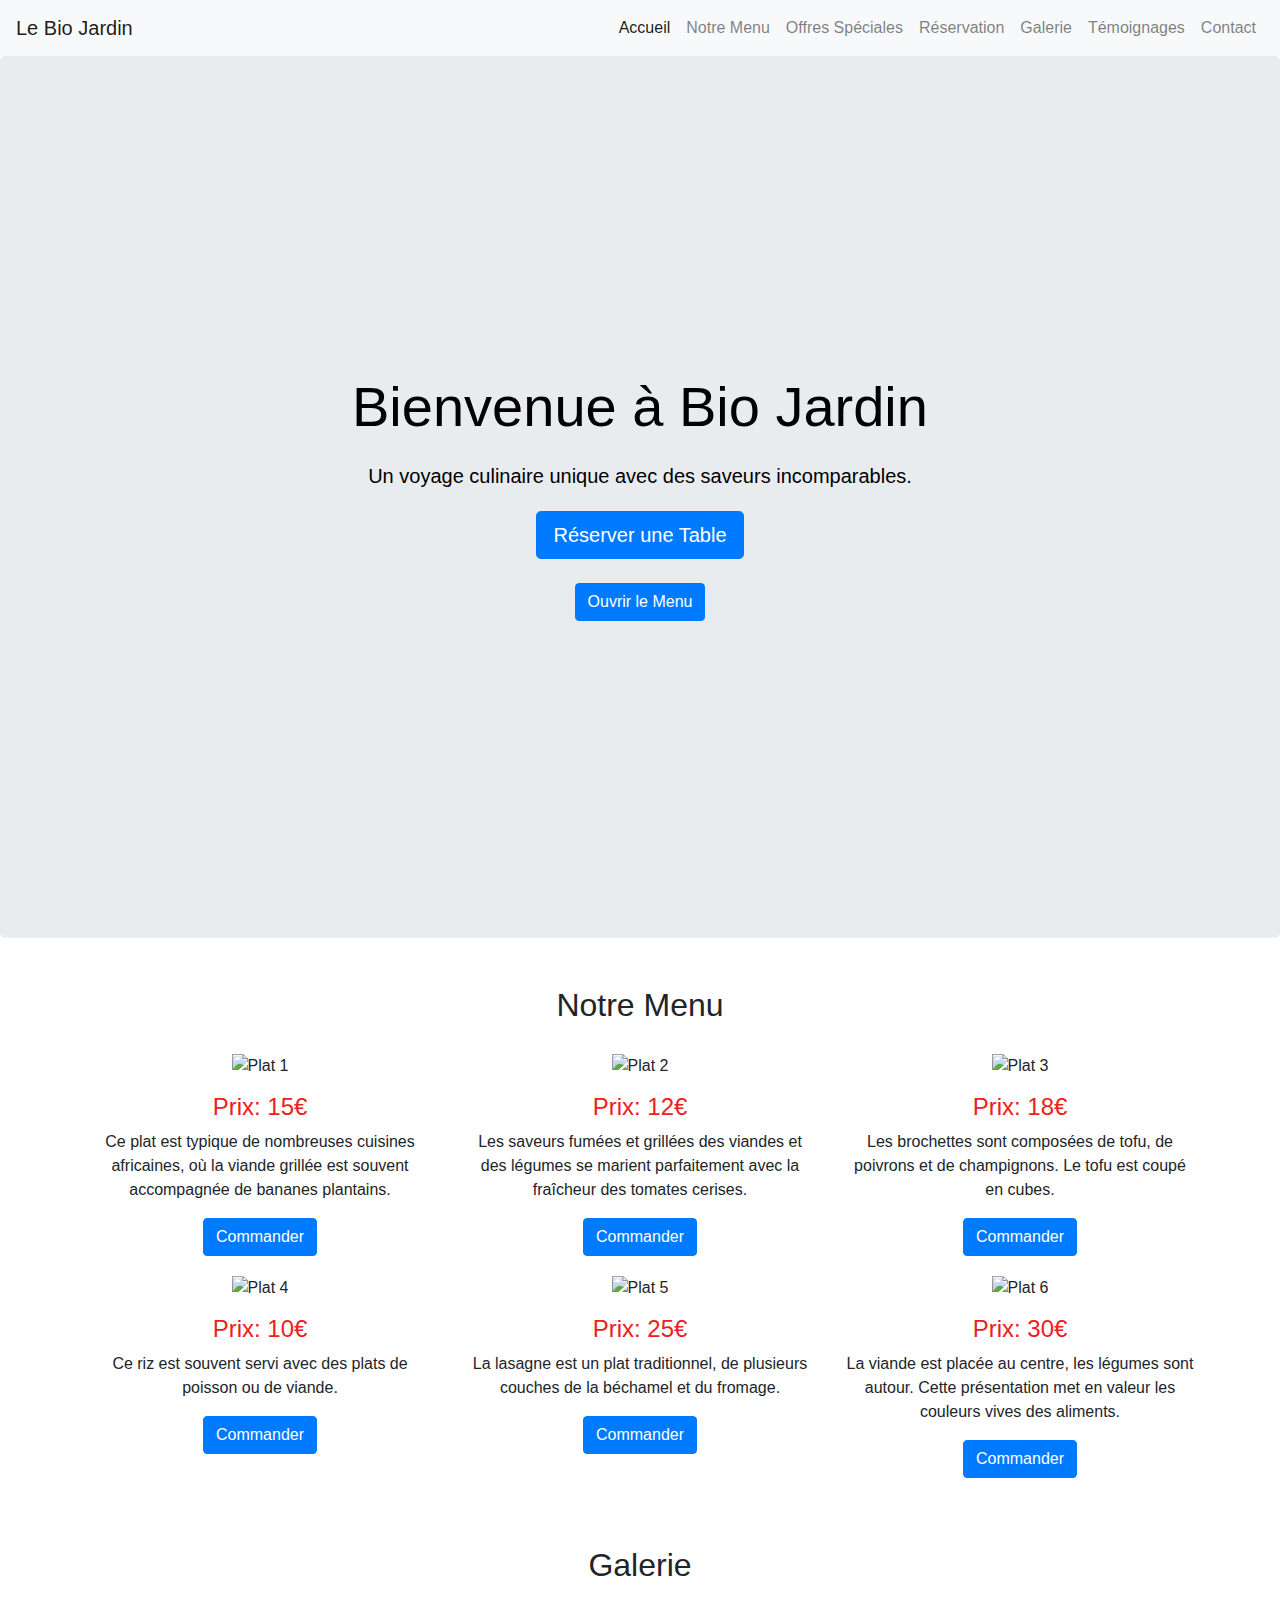
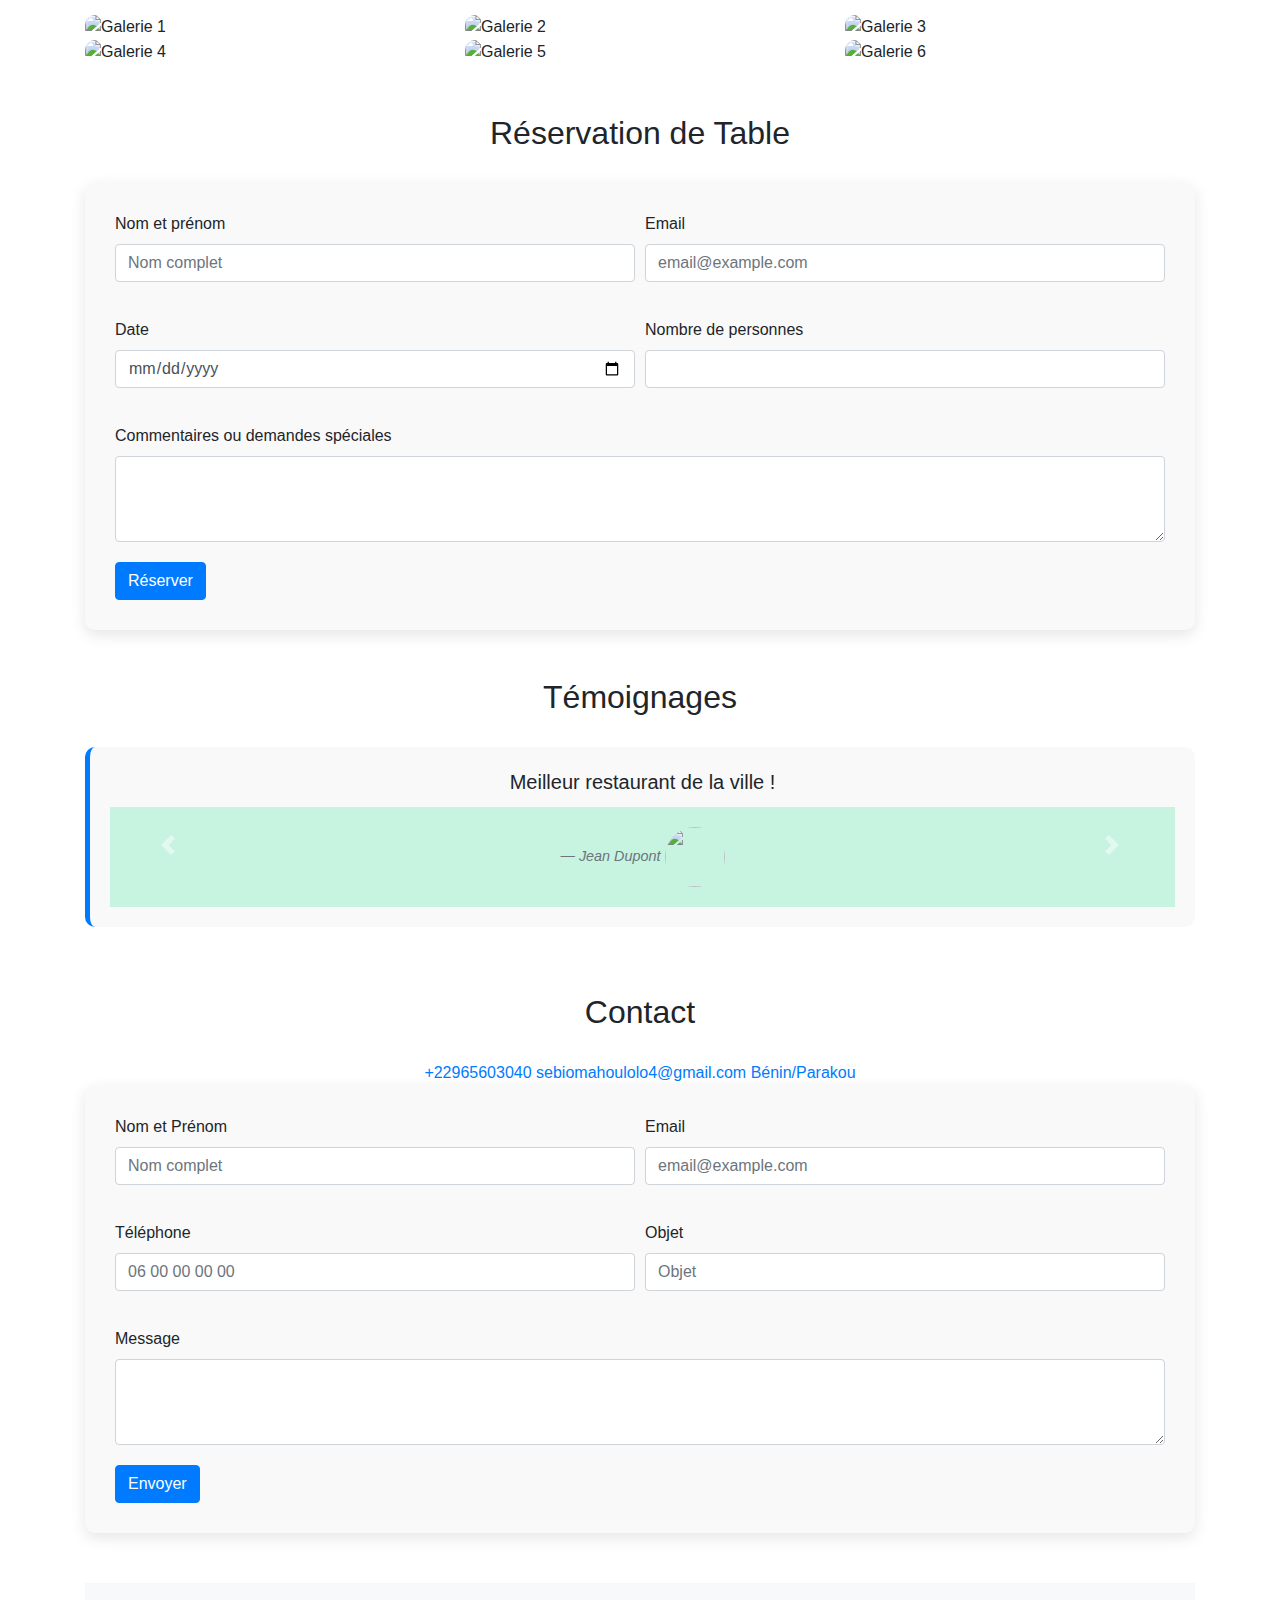
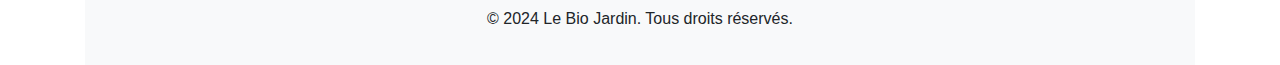
==== index.html @ c8b5539c "Add files via upload" ====
<!DOCTYPE html>
<html lang="fr">
<head>
    <meta charset="UTF-8">
    <meta name="viewport" content="width=device-width, initial-scale=1.0">
    <title>Restaurant - Landing Page</title>
    <link href="https://stackpath.bootstrapcdn.com/bootstrap/4.5.2/css/bootstrap.min.css" rel="stylesheet">
    <link rel="stylesheet" href="https://stackpath.bootstrapcdn.com/bootstrap/4.5.2/css/bootstrap.min.css">
    <link rel="stylesheet" href="style.css">
</head>
<body>

    <!-- Navigation -->
    <nav class="navbar navbar-expand-lg navbar-light bg-light">
        <a class="navbar-brand" href="#">Le Bio Jardin</a>
        <button class="navbar-toggler" type="button" data-toggle="collapse" data-target="#navbarNav" aria-controls="navbarNav" aria-expanded="false" aria-label="Toggle navigation">
            <span class="navbar-toggler-icon"></span>
        </button>
        <div class="collapse navbar-collapse" id="navbarNav">
            <ul class="navbar-nav ml-auto">
                <li class="nav-item active">
                    <a class="nav-link" href="#">Accueil</a>
                </li>
                <li class="nav-item">
                    <a class="nav-link" href="#menu">Notre Menu</a>
                </li>
                <li class="nav-item">
                    <a class="nav-link" href="#offres">Offres Spéciales</a>
                </li>
                <li class="nav-item">
                    <a class="nav-link" href="#reservation">Réservation</a>
                </li>
                <li class="nav-item">
                    <a class="nav-link" href="#galerie">Galerie</a>
                </li>
                <li class="nav-item">
                    <a class="nav-link" href="#temoignages">Témoignages</a>
                </li>
                <li class="nav-item">
                    <a class="nav-link" href="#contact">Contact</a>
                </li>
            </ul>
        </div>
    </nav>

    <!-- Pop-up Modal pour le Menu -->
<div class="modal fade" id="menuModal" tabindex="-1" aria-labelledby="menuModalLabel" aria-hidden="true">
    <div class="modal-dialog">
        <div class="modal-content">
            <div class="modal-header">
                <h5 class="modal-title" id="menuModalLabel">Notre Menu</h5>
                <button type="button" class="close" data-dismiss="modal" aria-label="Close">
                    <span aria-hidden="true">&times;</span>
                </button>
            </div>
            <div class="modal-body">
                <p><strong>Entrée:</strong> Salade César, Soupe du jour</p>
                <p><strong>Plat principal:</strong> Poulet rôti, Steak grillé, Filet de poisson</p>
                <p><strong>Desserts:</strong> Tiramisu, Gâteau au chocolat</p>
                <p><strong>Boissons:</strong> Vin, Jus de fruits, Eau minérale</p>
            </div>
            <div class="modal-footer">
                <button type="button" class="btn btn-secondary" data-dismiss="modal">Fermer</button>
            </div>
        </div>
    </div>
</div>

    <!-- Header -->
    <header class="jumbotron text-center">
        <h1 class="display-4" style="color: black;">Bienvenue à Bio Jardin</h1>
        <p class="lead" style="color: black;">Un voyage culinaire unique avec des saveurs incomparables.</p>
        <a href="#reservation" class="btn btn-primary btn-lg">Réserver une Table</a><br>
        <button type="button" class="btn btn-primary" data-toggle="modal" data-target="#menuModal">
            Ouvrir le Menu
          </button>
    </header>

    <!-- Menu -->  
<!-- Menu -->  
<section id="menu" class="container mt-5">
    <h2 class="text-center">Notre Menu</h2>
    <div class="row">
        <div class="col-md-4">
            <img src="img/images (1).jpg" class="img-fluid plat-img" alt="Plat 1">
            <h4 style="color: rgb(236, 32, 32);">Prix: 15€</h4>
            <p>Ce plat est typique de nombreuses cuisines africaines, où la viande grillée est souvent accompagnée de bananes plantains.</p>
            <button class="btn btn-primary commander" data-plat="Plat 1" data-prix="15€" data-img="img/images (1).jpg">Commander</button>
        </div>
        <div class="col-md-4">
            <img src="img/images (2).jpg" class="img-fluid plat-img" alt="Plat 2" height="80%" width="80%">
            <h4 style="color: rgb(236, 32, 32);">Prix: 12€</h4>
            <p>Les saveurs fumées et grillées des viandes et des légumes se marient parfaitement avec la fraîcheur des tomates cerises.</p>
            <button class="btn btn-primary commander" data-plat="Plat 2" data-prix="12€" data-img="img/images (2).jpg">Commander</button>
        </div>
        <div class="col-md-4">
            <img src="img/images (3).jpg" class="img-fluid plat-img" alt="Plat 3" height="80%" width="80%">
            <h4 style="color: rgb(236, 32, 32);">Prix: 18€</h4>
            <p>Les brochettes sont composées de tofu, de poivrons et de champignons. Le tofu est coupé en cubes.</p>
            <button class="btn btn-primary commander" data-plat="Plat 3" data-prix="18€" data-img="img/images (3).jpg">Commander</button>
        </div>
        <div class="col-md-4">
            <img src="img/images (7).jpg" class="img-fluid plat-img" alt="Plat 4" height="80%" width="80%">
            <h4 style="color: rgb(236, 32, 32);">Prix: 10€</h4>
            <p>Ce riz est souvent servi avec des plats de poisson ou de viande.</p>
            <button class="btn btn-primary commander" data-plat="Plat 4" data-prix="10€" data-img="img/images (7).jpg">Commander</button>
        </div>
        <div class="col-md-4">
            <img src="img/plat-du-jour-restaurant-idee-lasagne-300x300.png" class="img-fluid plat-img" alt="Plat 5" height="80%" width="80%">
            <h4 style="color: rgb(236, 32, 32);">Prix: 25€</h4>
            <p>La lasagne est un plat traditionnel, de plusieurs couches de la béchamel et du fromage.</p>
            <button class="btn btn-primary commander" data-plat="Plat 5" data-prix="25€" data-img="img/plat-du-jour-restaurant-idee-lasagne-300x300.png">Commander</button>
        </div>
        <div class="col-md-4">
            <img src="img/plat1.jpg" class="img-fluid plat-img" alt="Plat 6" height="80%" width="80%">
            <h4 style="color: rgb(236, 32, 32);">Prix: 30€</h4>
            <p>La viande est placée au centre, les légumes sont autour. Cette présentation met en valeur les couleurs vives des aliments.</p>
            <button class="btn btn-primary commander" data-plat="Plat 6" data-prix="30€" data-img="img/plat1.jpg">Commander</button>
        </div>
    </div>
</section>

<script>
    // Sélectionner tous les boutons de commande
    document.querySelectorAll('.commander').forEach(function(button) {
        button.addEventListener('click', function() {
            var plat = this.getAttribute('data-plat');
            var prix = this.getAttribute('data-prix');
            var imgSrc = this.getAttribute('data-img');
            
            // Créer une alerte avec l'image et les informations du plat
            var alerteCommande = `
                <div style="text-align: center;">
                    <img src="${imgSrc}" alt="${plat}" style="width: 100px; height: 100px; margin-bottom: 10px;">
                    <h4>${plat}</h4>
                    <strong style="color: red; font-size: 18px;">Votre montant total à payé est: ${prix}</strong></p>
                    <p style="color: green; font-size: 24px; font-weight: bold;">Commande effectuée avec succès !</p>
                </div>
            `;

            // Créer une div pour afficher l'alerte stylée
            var alertBox = document.createElement('div');
            alertBox.innerHTML = alerteCommande;
            alertBox.style.position = 'fixed';
            alertBox.style.top = '50%';
            alertBox.style.left = '50%';
            alertBox.style.transform = 'translate(-50%, -50%)';
            alertBox.style.background = '#fff';
            alertBox.style.padding = '20px';
            alertBox.style.boxShadow = '0px 0px 10px rgba(0, 0, 0, 0.1)';
            alertBox.style.borderRadius = '8px';
            alertBox.style.zIndex = '1000';

            document.body.appendChild(alertBox);

            // Masquer l'alerte après 3 secondes
            setTimeout(function() {
                document.body.removeChild(alertBox);
            }, 3000);
        });
    });
</script>



    <!-- Galerie -->
    <section id="galerie" class="container mt-5">
        <h2 class="text-center">Galerie</h2>
        <div class="row">
            <div class="col-md-4">
                <img src="img/images (4).jpg" class="img-fluid" alt="Galerie 1">
            </div>
            <div class="col-md-4">
                <img src="img/images (1).jpg" class="img-fluid" alt="Galerie 2">
            </div>
            <div class="col-md-4">
                <img src="img/images (6).jpg" class="img-fluid" alt="Galerie 3">
            </div>
            <div class="col-md-4">
                <img src="img/plat2.jpg" class="img-fluid" alt="Galerie 4">
            </div>
            <div class="col-md-4">
                <img src="img/images.jpg" class="img-fluid" alt="Galerie 5">
            </div>
            <div class="col-md-4">
                <img src="img/images (9).jpg" class="img-fluid" alt="Galerie 6">
            </div>
        </div>
    </section>

<!-- Réservation -->
<section id="reservation" class="container mt-5">
    <h2 class="text-center">Réservation de Table</h2>
    <form id="reservationForm">
        <div class="form-row">
            <div class="col-md-6 mb-3">
                <label for="nom">Nom et prénom</label>
                <input type="text" class="form-control" id="nom" placeholder="Nom complet" required>
            </div>
            <div class="col-md-6 mb-3">
                <label for="email">Email</label>
                <input type="email" class="form-control" id="email" placeholder="email@example.com" required>
            </div>
        </div>
        <div class="form-row">
            <div class="col-md-6 mb-3">
                <label for="date">Date</label>
                <input type="date" class="form-control" id="date" required>
            </div>
            <div class="col-md-6 mb-3">
                <label for="personnes">Nombre de personnes</label>
                <input type="number" class="form-control" id="personnes" required>
            </div>
        </div>
        <div class="form-group">
            <label for="commentaires">Commentaires ou demandes spéciales</label>
            <textarea class="form-control" id="commentaires" rows="3"></textarea>
        </div>
        <button class="btn btn-primary" type="submit">Réserver</button>
    </form>
</section>

<script>
    document.querySelector('#reservation form').addEventListener('submit', function (e) {
        e.preventDefault(); // Empêcher l'envoi par défaut
    
        // Récupération des valeurs des champs
        var nom = document.getElementById('nom').value;
        var email = document.getElementById('email').value;
        var date = document.getElementById('date').value;
        var personnes = document.getElementById('personnes').value;
    
        // Vérification des champs requis
        if (nom === '' || email === '' || date === '' || personnes === '') {
            alert('Veuillez remplir tous les champs requis.');
        } else {
            // Générer un numéro de table aléatoire entre 11 et 37
            var numeroTable = Math.floor(Math.random() * (37 - 11 + 1)) + 11;
    
            // Message de confirmation avec bouton "Fermer"
            var messageReservation = `
                <div id="confirmationMessage" style="text-align: center;" >
                    <h3 style="color: green;">Bienvenue ${nom} !</h3>
                    <h3 style="color: green;">à Bio Jardin!</h3>
                    <p style="color: green; font-size: 20px;">Votre réservation est confirmée.</p>
                    <strong style="color: red;">Votre table numéro est : ${numeroTable}</strong></p>
                    <button id="closeBtn" class="btn btn-secondary mt-3">Fermer</button>
                </div>
            `;
    
            // Afficher le message de confirmation au centre de l'écran
            var alertBox = document.createElement('div');
            alertBox.innerHTML = messageReservation;
            alertBox.style.position = 'fixed';
            alertBox.style.top = '50%';
            alertBox.style.left = '50%';
            alertBox.style.transform = 'translate(-50%, -50%)';
            alertBox.style.background = '#fff';
            alertBox.style.padding = '20px';
            alertBox.style.boxShadow = '0px 0px 10px rgba(0, 0, 0, 0.1)';
            alertBox.style.borderRadius = '8px';
            alertBox.style.zIndex = '1000';
    
            document.body.appendChild(alertBox);
    
            // Réinitialiser le formulaire
            document.querySelector('#reservation form').reset();
    
            // Ajouter un événement au bouton "Fermer" pour supprimer l'alerte
            document.getElementById('closeBtn').addEventListener('click', function () {
                document.body.removeChild(alertBox);
            });
        }
    });
</script>




    <!-- Témoignages -->
    <section id="temoignages" class="container mt-5">
        <h2 class="text-center">Témoignages</h2>
        <div id="carouselTemoignages" class="carousel slide" data-ride="carousel">
            <div class="carousel-inner">
                <div class="carousel-item active">
                    <blockquote class="blockquote text-center">
                        <p class="mb-0">Meilleur restaurant de la ville !</p>
                        
                        <footer class="blockquote-footer">Jean Dupont <img src="img/mr-robot-hacker-man-retro-film-serie.jpg" alt="" height="60px" width="60px" style="border-radius: 50%;"></footer>
                    </blockquote>
                </div>
                <div class="carousel-item">
                    <blockquote class="blockquote text-center">
                        <p class="mb-0">Une expérience gastronomique unique.</p>
                        <footer class="blockquote-footer">Marie Lemoine <img src="img/téléchargement.jpeg" alt="" height="60px" width="60px" style="border-radius: 50%;"></footer>
                    </blockquote>
                </div>
                <div class="carousel-item">
                    <blockquote class="blockquote text-center">
                        <p class="mb-0">Les plats sont absolument délicieux !</p>
                        <footer class="blockquote-footer">Paul Martin <img src="img/images.jpeg" alt="" height="60px" width="60px" style="border-radius: 50%;"></footer>
                    </blockquote>
                </div>
            </div>
            <a class="carousel-control-prev" href="#carouselTemoignages" role="button" data-slide="prev">
                <span class="carousel-control-prev-icon" aria-hidden="true"></span>
                <span class="sr-only">Previous</span>
            </a>
            <a class="carousel-control-next" href="#carouselTemoignages" role="button" data-slide="next">
                <span class="carousel-control-next-icon" aria-hidden="true"></span>
                <span class="sr-only">Next</span>
            </a>
        </div>
    </section>

   
    
    <section id="contact" class="container mt-5">
        <h2 class="text-center">Contact</h2>
        <center>
          <a href="#">+22965603040</a>
          <a href="#">sebiomahoulolo4@gmail.com </a>
          <a href="#">Bénin/Parakou</a>
        </center>
        <form id="contact-form">
          <div class="form-row">
            <div class="col-md-6 mb-3">
              <label for="contactName">Nom et Prénom</label>
              <input type="text" class="form-control" id="contactName" placeholder="Nom complet" required>
            </div>
            <div class="col-md-6 mb-3">
              <label for="contactEmail">Email</label>
              <input type="email" class="form-control" id="contactEmail" placeholder="email@example.com" required>
            </div>
          </div>
          <div class="form-row">
            <div class="col-md-6 mb-3">
              <label for="contactPhone">Téléphone</label>
              <input type="tel" class="form-control" id="contactPhone" placeholder="06 00 00 00 00" required>
            </div>
            <div class="col-md-6 mb-3">
              <label for="contactObjet">Objet</label>
              <input type="text" class="form-control" id="contactObjet" placeholder="Objet" required>
            </div>
          </div>
          <div class="form-group">
            <label for="contactMessage">Message</label>
            <textarea class="form-control" id="contactMessage" rows="3"></textarea>
          </div>
          <button class="btn btn-primary" type="submit">Envoyer</button>
        </form>
      <section id="contact" class="container mt-5">
        <div class="alert alert-success alert-dismissible fade show d-none" role="alert">
          <strong>Succès!</strong> Votre message a été bien envoyé, merci pour votre intérêt. <span id="success-object"></span>.
          <button type="button" class="close" data-dismiss="alert" aria-label="Close">
            <span aria-hidden="true">&times;</span>
          </button>
        </div>
      </section>
      
      <script>
        document.getElementById('contact-form').addEventListener('submit', function(event) {
          event.preventDefault();
      
          // ... (votre logique de soumission ici) ...
      
          // Afficher l'alerte de succès et réinitialiser le formulaire
          const successAlert = document.querySelector('.alert');
          successAlert.classList.remove('d-none');
          document.getElementById('success-object').textContent = document.getElementById('contactObjet').value;
      
          // Réinitialiser le formulaire
          this.reset();
        });
      </script>
      <script>
        document.getElementById('contact-form').addEventListener('submit', function(event) {
          event.preventDefault(); // Prevent default form submission
      
          // Simulate form submission (replace with your actual submission logic)
          const name = document.getElementById('contactName').value;
          const email = document.getElementById('contactEmail').value;
          // ... (other form data)
          const object = document.getElementById('contactObjet').value;
      
          console.log(`Submitted form: Name: ${name}, Email: ${email}, Objet: ${object}`); // Simulate submission

        });
      </script>

    
    <!-- Footer -->
    <footer class="bg-light text-center py-4">
        <p>&copy; 2024 Le Bio Jardin. Tous droits réservés.</p>
    </footer>

<script scr="js.js"></script>
<script src="https://code.jquery.com/jquery-3.5.1.slim.min.js"></script>
<script src="https://cdn.jsdelivr.net/npm/popper.js@1.16.0/dist/umd/popper.min.js"></script>
<script src="https://stackpath.bootstrapcdn.com/bootstrap/4.5.2/js/bootstrap.min.js"></script>

</body>
</html>
---- style.css ----
header {
    background-image: url('restaurant.jpg');
    background-size: cover;
    background-position: center;
    color: white;
    height: 98vh;
    display: flex;
    flex-direction: column;
    justify-content: center;
    align-items: center;
    text-align: center;
}

header h1 {
    font-size: 4rem;
    margin-bottom: 20px;
}

header p {
    font-size: 1.5rem;
    margin-bottom: 20px;
}





/* Menu */
#menu h2 {
    margin-top: 30px;
    text-align: center;
    margin-bottom: 30px;
}

#menu .row .col-md-4 {
    text-align: center;
    margin-bottom: 20px;
}

#menu img {
    max-width: 100%;
    height: auto;
    margin-bottom: 15px;
}

/* Galerie */
#galerie {
    margin-top: 50px;
}

#galerie h2 {
    text-align: center;
    margin-bottom: 30px;
}

#galerie .row {
    margin-bottom: 20px;
}

#galerie img {
    width: 100%;
    height: auto;
    border-radius: 10px;
}

/* Réservation */
#reservation h2 {
    text-align: center;
    margin-top: 50px;
    margin-bottom: 30px;
}

#reservation form {
    background-color: #f9f9f9;
    padding: 30px;
    border-radius: 10px;
    box-shadow: 0 5px 15px rgba(0, 0, 0, 0.1);
}

#reservation .form-control {
    margin-bottom: 20px;
}

/* Témoignages */
#temoignages {
    margin-top: 50px;
    margin-bottom: 50px;
}

#temoignages h2 {
    text-align: center;
    margin-bottom: 30px;
}

.carousel-item blockquote {
    background: #f9f9f9;
    border-left: 5px solid #007bff;
    padding: 20px;
    border-radius: 10px;
}

.carousel-item footer {
    margin-top: 10px;
    font-size: 0.9rem;
    font-style: italic;
}

/* Contact */
#contact h2 {
    text-align: center;
    margin-top: 50px;
    margin-bottom: 30px;
}

#contact form {
    background-color: #f9f9f9;
    padding: 30px;
    border-radius: 10px;
    box-shadow: 0 5px 15px rgba(0, 0, 0, 0.1);
}

#contact .form-control {
    margin-bottom: 20px;
}

/* Footer */
footer {
    margin-top: 50px;
    background-color: #c7f3e1;
    padding: 20px 0;
}

footer p {
    margin-bottom: 10px;
}

footer a {
    color: #007bff;
    margin-right: 15px;
}

footer a:hover {
    text-decoration: underline;
}

/* Responsive Design */
@media (max-width: 768px) {
    header {
        height: 100vh;
    }

    header h1 {
        font-size: 2.5rem;
    }

    header p {
        font-size: 1.2rem;
    }

    #galerie .col-md-4 {
        margin-bottom: 20px;
    }

    #temoignages h2,
    #contact h2 {
        font-size: 1.5rem;
    }
}
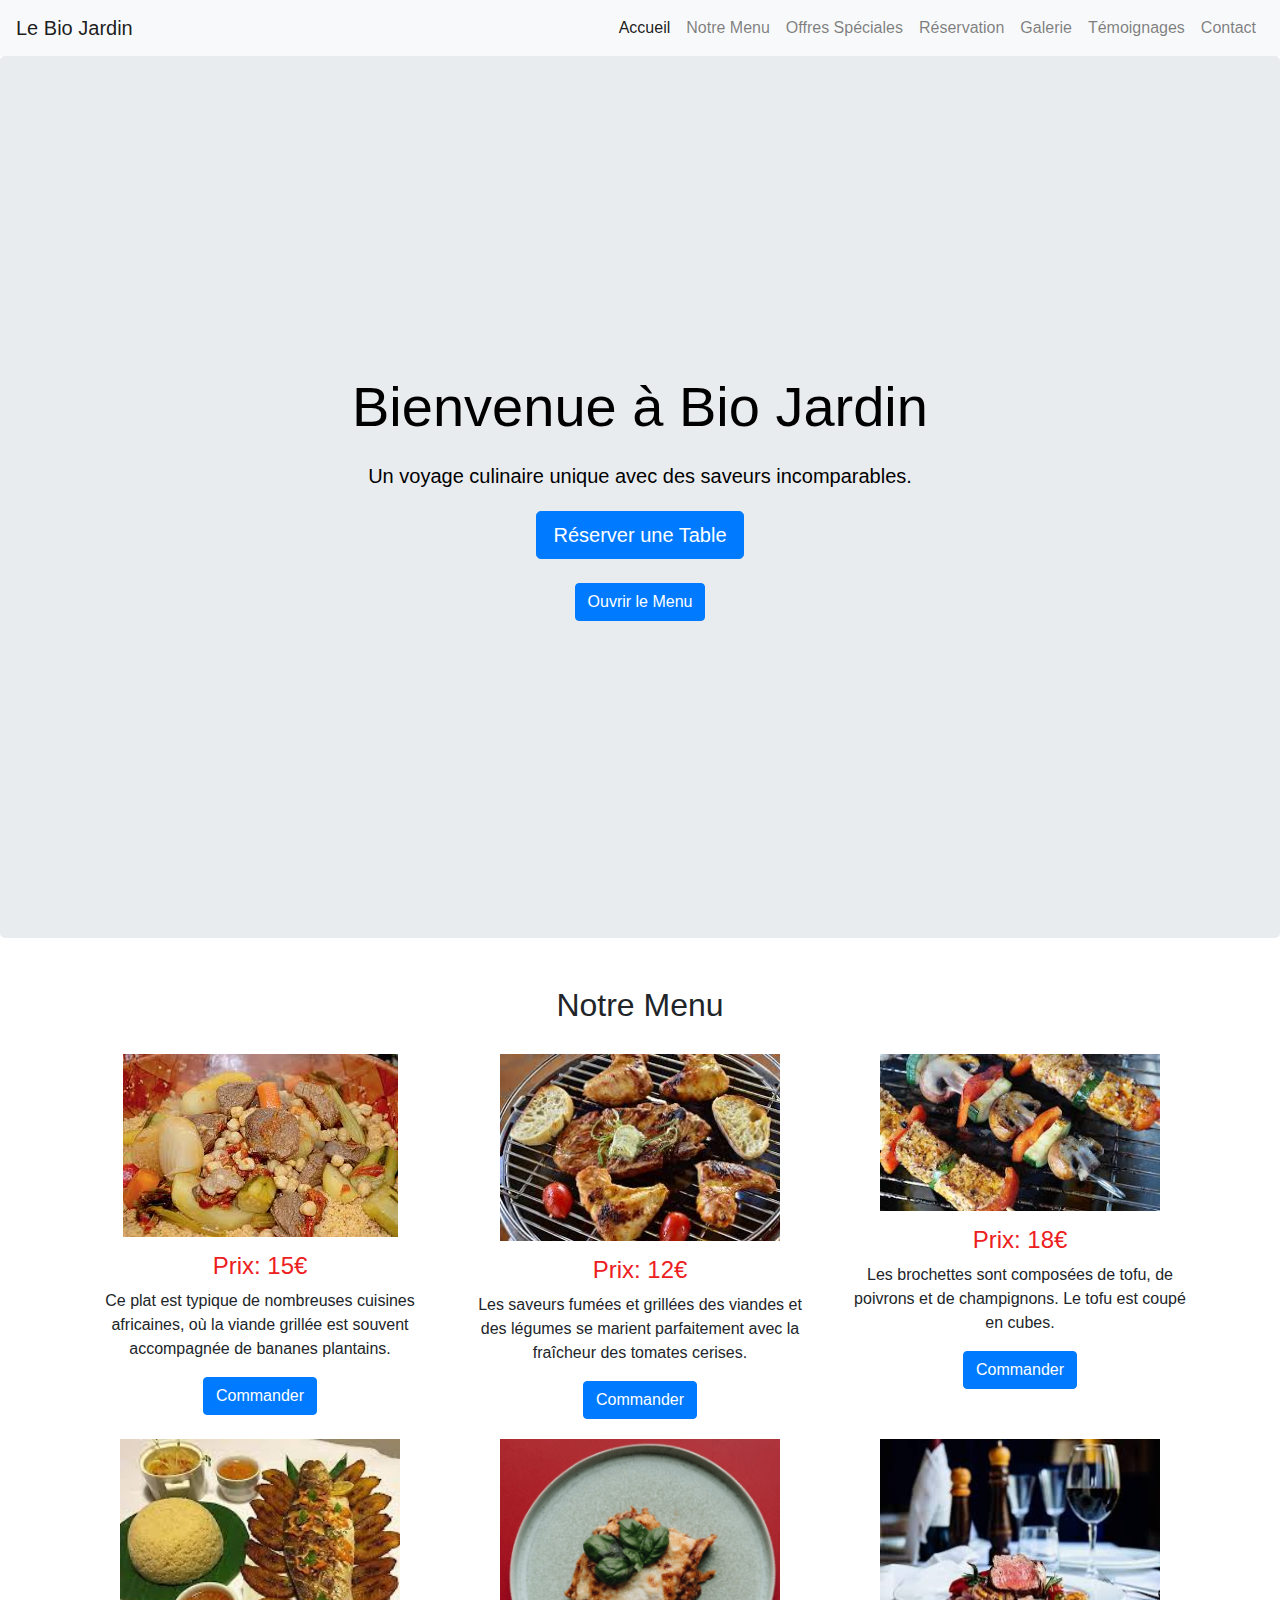
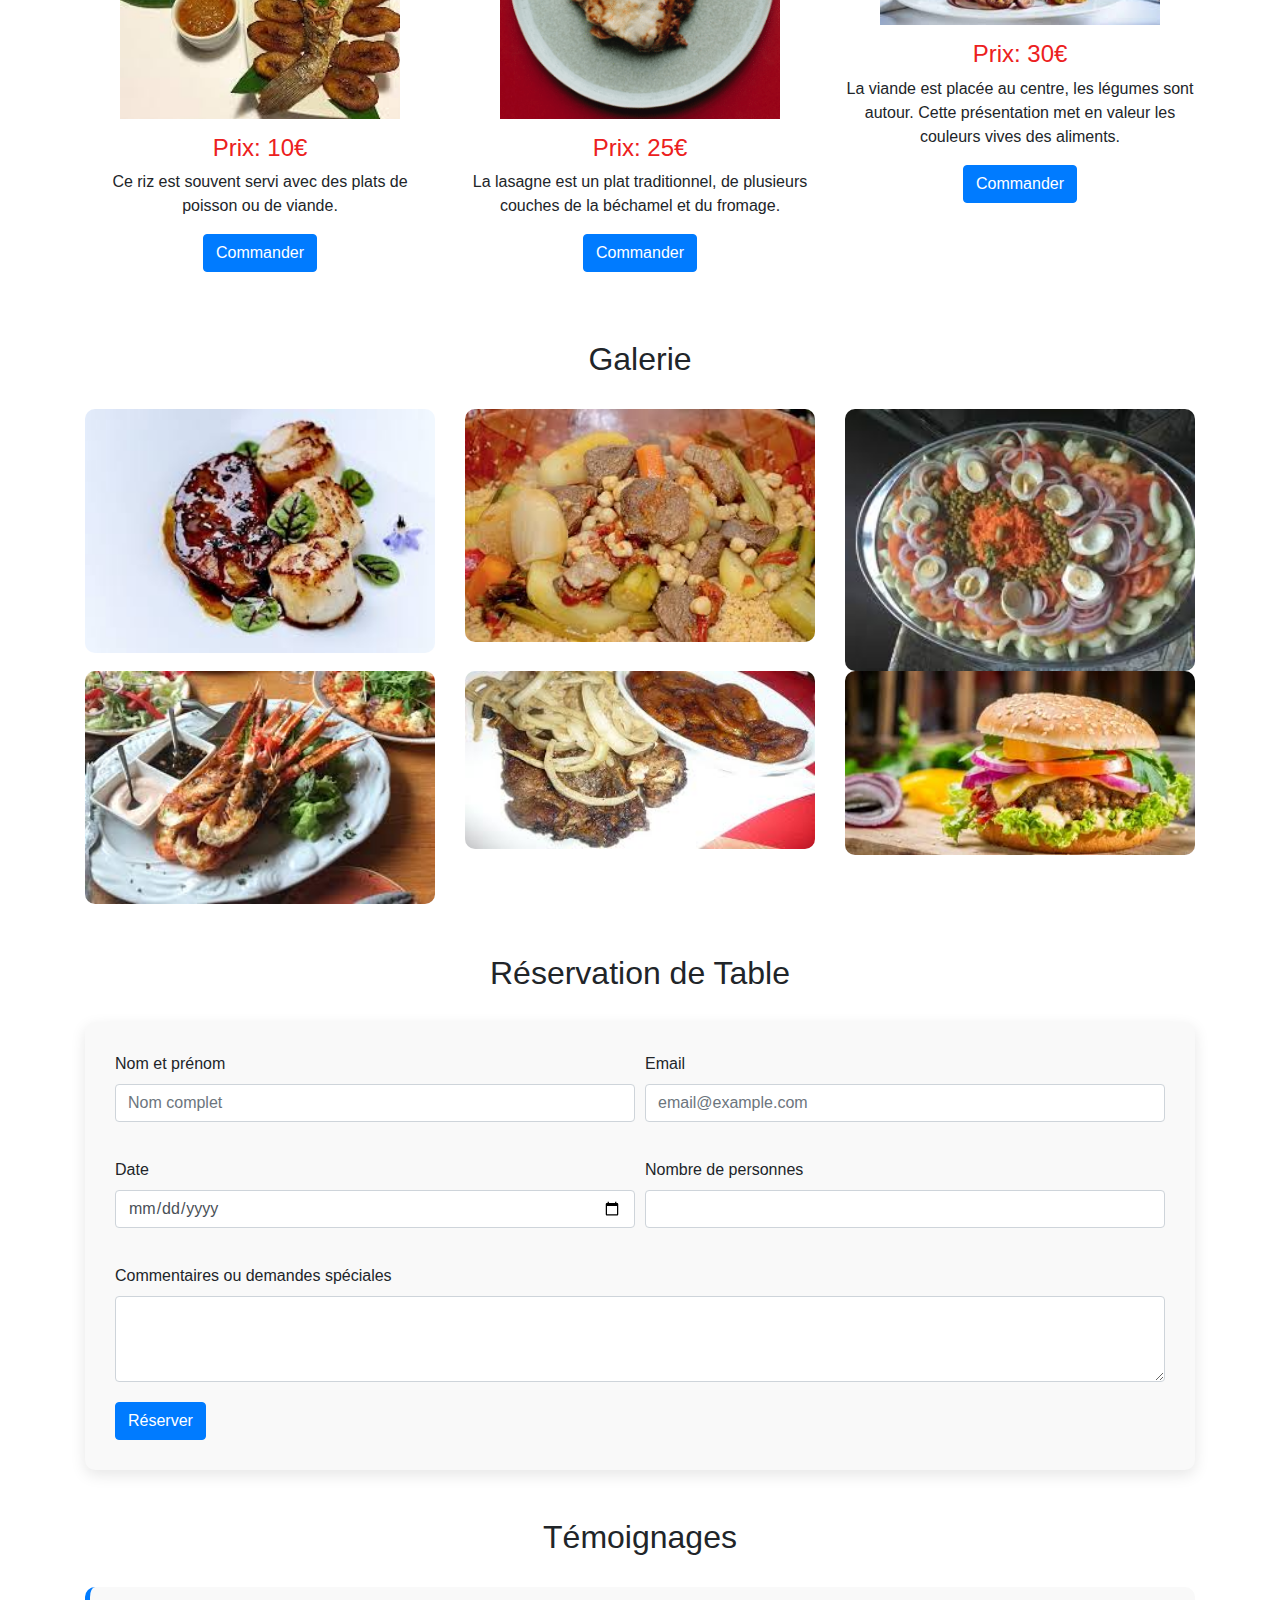
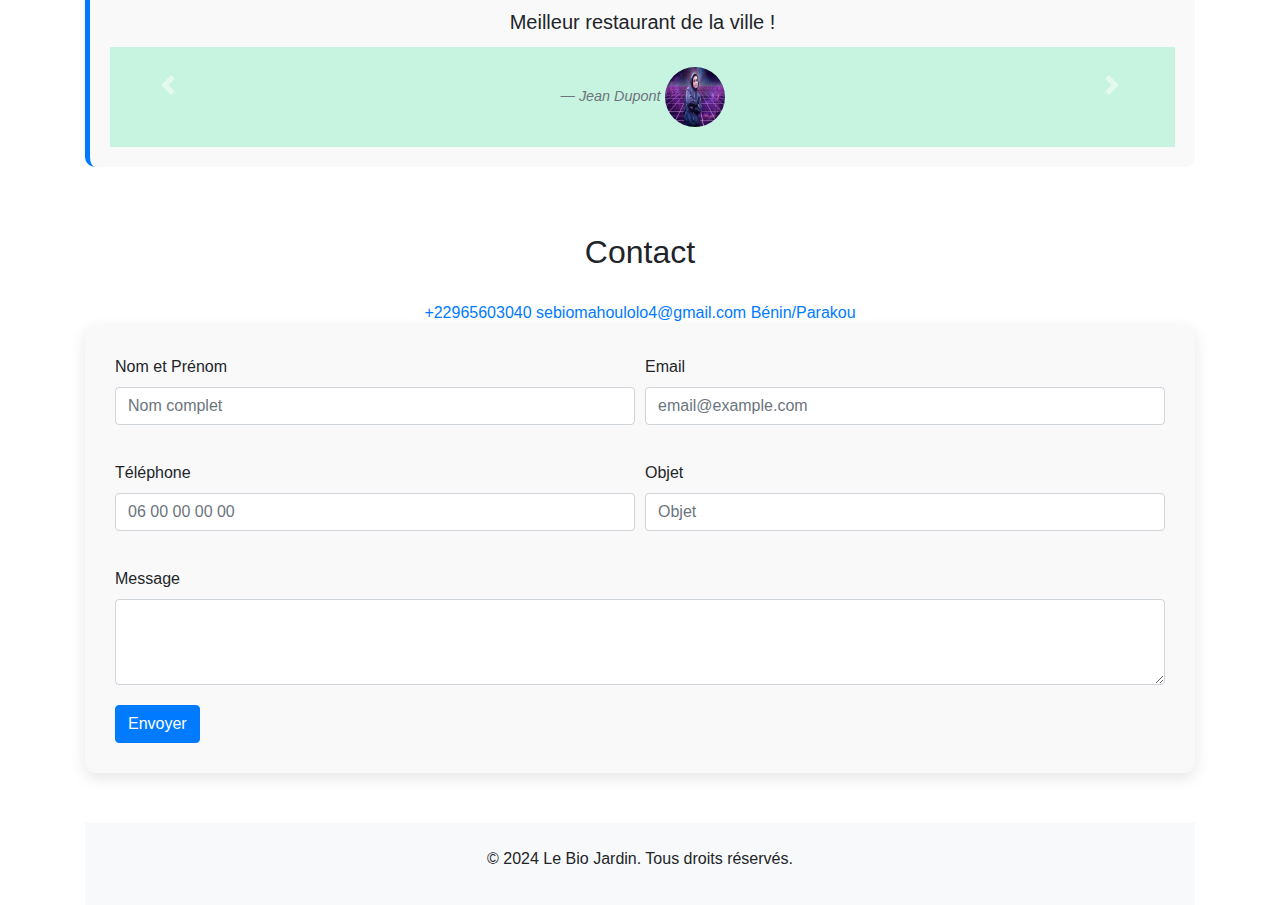
==== commit 89a94972: "Update index.html" ====
--- a/index.html
+++ b/index.html
@@ -82,37 +82,37 @@
     <h2 class="text-center">Notre Menu</h2>
     <div class="row">
         <div class="col-md-4">
-            <img src="img/images (1).jpg" class="img-fluid plat-img" alt="Plat 1">
+            <img src="images (1).jpg" class="img-fluid plat-img" alt="Plat 1">
             <h4 style="color: rgb(236, 32, 32);">Prix: 15€</h4>
             <p>Ce plat est typique de nombreuses cuisines africaines, où la viande grillée est souvent accompagnée de bananes plantains.</p>
             <button class="btn btn-primary commander" data-plat="Plat 1" data-prix="15€" data-img="img/images (1).jpg">Commander</button>
         </div>
         <div class="col-md-4">
-            <img src="img/images (2).jpg" class="img-fluid plat-img" alt="Plat 2" height="80%" width="80%">
+            <img src="images (2).jpg" class="img-fluid plat-img" alt="Plat 2" height="80%" width="80%">
             <h4 style="color: rgb(236, 32, 32);">Prix: 12€</h4>
             <p>Les saveurs fumées et grillées des viandes et des légumes se marient parfaitement avec la fraîcheur des tomates cerises.</p>
             <button class="btn btn-primary commander" data-plat="Plat 2" data-prix="12€" data-img="img/images (2).jpg">Commander</button>
         </div>
         <div class="col-md-4">
-            <img src="img/images (3).jpg" class="img-fluid plat-img" alt="Plat 3" height="80%" width="80%">
+            <img src="images (3).jpg" class="img-fluid plat-img" alt="Plat 3" height="80%" width="80%">
             <h4 style="color: rgb(236, 32, 32);">Prix: 18€</h4>
             <p>Les brochettes sont composées de tofu, de poivrons et de champignons. Le tofu est coupé en cubes.</p>
             <button class="btn btn-primary commander" data-plat="Plat 3" data-prix="18€" data-img="img/images (3).jpg">Commander</button>
         </div>
         <div class="col-md-4">
-            <img src="img/images (7).jpg" class="img-fluid plat-img" alt="Plat 4" height="80%" width="80%">
+            <img src="images (7).jpg" class="img-fluid plat-img" alt="Plat 4" height="80%" width="80%">
             <h4 style="color: rgb(236, 32, 32);">Prix: 10€</h4>
             <p>Ce riz est souvent servi avec des plats de poisson ou de viande.</p>
             <button class="btn btn-primary commander" data-plat="Plat 4" data-prix="10€" data-img="img/images (7).jpg">Commander</button>
         </div>
         <div class="col-md-4">
-            <img src="img/plat-du-jour-restaurant-idee-lasagne-300x300.png" class="img-fluid plat-img" alt="Plat 5" height="80%" width="80%">
+            <img src="plat-du-jour-restaurant-idee-lasagne-300x300.png" class="img-fluid plat-img" alt="Plat 5" height="80%" width="80%">
             <h4 style="color: rgb(236, 32, 32);">Prix: 25€</h4>
             <p>La lasagne est un plat traditionnel, de plusieurs couches de la béchamel et du fromage.</p>
             <button class="btn btn-primary commander" data-plat="Plat 5" data-prix="25€" data-img="img/plat-du-jour-restaurant-idee-lasagne-300x300.png">Commander</button>
         </div>
         <div class="col-md-4">
-            <img src="img/plat1.jpg" class="img-fluid plat-img" alt="Plat 6" height="80%" width="80%">
+            <img src="plat1.jpg" class="img-fluid plat-img" alt="Plat 6" height="80%" width="80%">
             <h4 style="color: rgb(236, 32, 32);">Prix: 30€</h4>
             <p>La viande est placée au centre, les légumes sont autour. Cette présentation met en valeur les couleurs vives des aliments.</p>
             <button class="btn btn-primary commander" data-plat="Plat 6" data-prix="30€" data-img="img/plat1.jpg">Commander</button>
@@ -168,22 +168,22 @@
         <h2 class="text-center">Galerie</h2>
         <div class="row">
             <div class="col-md-4">
-                <img src="img/images (4).jpg" class="img-fluid" alt="Galerie 1">
-            </div>
-            <div class="col-md-4">
-                <img src="img/images (1).jpg" class="img-fluid" alt="Galerie 2">
-            </div>
-            <div class="col-md-4">
-                <img src="img/images (6).jpg" class="img-fluid" alt="Galerie 3">
-            </div>
-            <div class="col-md-4">
-                <img src="img/plat2.jpg" class="img-fluid" alt="Galerie 4">
-            </div>
-            <div class="col-md-4">
-                <img src="img/images.jpg" class="img-fluid" alt="Galerie 5">
-            </div>
-            <div class="col-md-4">
-                <img src="img/images (9).jpg" class="img-fluid" alt="Galerie 6">
+                <img src="images (4).jpg" class="img-fluid" alt="Galerie 1">
+            </div>
+            <div class="col-md-4">
+                <img src="images (1).jpg" class="img-fluid" alt="Galerie 2">
+            </div>
+            <div class="col-md-4">
+                <img src="images (6).jpg" class="img-fluid" alt="Galerie 3">
+            </div>
+            <div class="col-md-4">
+                <img src="plat2.jpg" class="img-fluid" alt="Galerie 4">
+            </div>
+            <div class="col-md-4">
+                <img src="images.jpg" class="img-fluid" alt="Galerie 5">
+            </div>
+            <div class="col-md-4">
+                <img src="images (9).jpg" class="img-fluid" alt="Galerie 6">
             </div>
         </div>
     </section>
@@ -286,19 +286,19 @@
                     <blockquote class="blockquote text-center">
                         <p class="mb-0">Meilleur restaurant de la ville !</p>
                         
-                        <footer class="blockquote-footer">Jean Dupont <img src="img/mr-robot-hacker-man-retro-film-serie.jpg" alt="" height="60px" width="60px" style="border-radius: 50%;"></footer>
+                        <footer class="blockquote-footer">Jean Dupont <img src="mr-robot-hacker-man-retro-film-serie.jpg" alt="" height="60px" width="60px" style="border-radius: 50%;"></footer>
                     </blockquote>
                 </div>
                 <div class="carousel-item">
                     <blockquote class="blockquote text-center">
                         <p class="mb-0">Une expérience gastronomique unique.</p>
-                        <footer class="blockquote-footer">Marie Lemoine <img src="img/téléchargement.jpeg" alt="" height="60px" width="60px" style="border-radius: 50%;"></footer>
+                        <footer class="blockquote-footer">Marie Lemoine <img src="téléchargement.jpeg" alt="" height="60px" width="60px" style="border-radius: 50%;"></footer>
                     </blockquote>
                 </div>
                 <div class="carousel-item">
                     <blockquote class="blockquote text-center">
                         <p class="mb-0">Les plats sont absolument délicieux !</p>
-                        <footer class="blockquote-footer">Paul Martin <img src="img/images.jpeg" alt="" height="60px" width="60px" style="border-radius: 50%;"></footer>
+                        <footer class="blockquote-footer">Paul Martin <img src="images.jpeg" alt="" height="60px" width="60px" style="border-radius: 50%;"></footer>
                     </blockquote>
                 </div>
             </div>
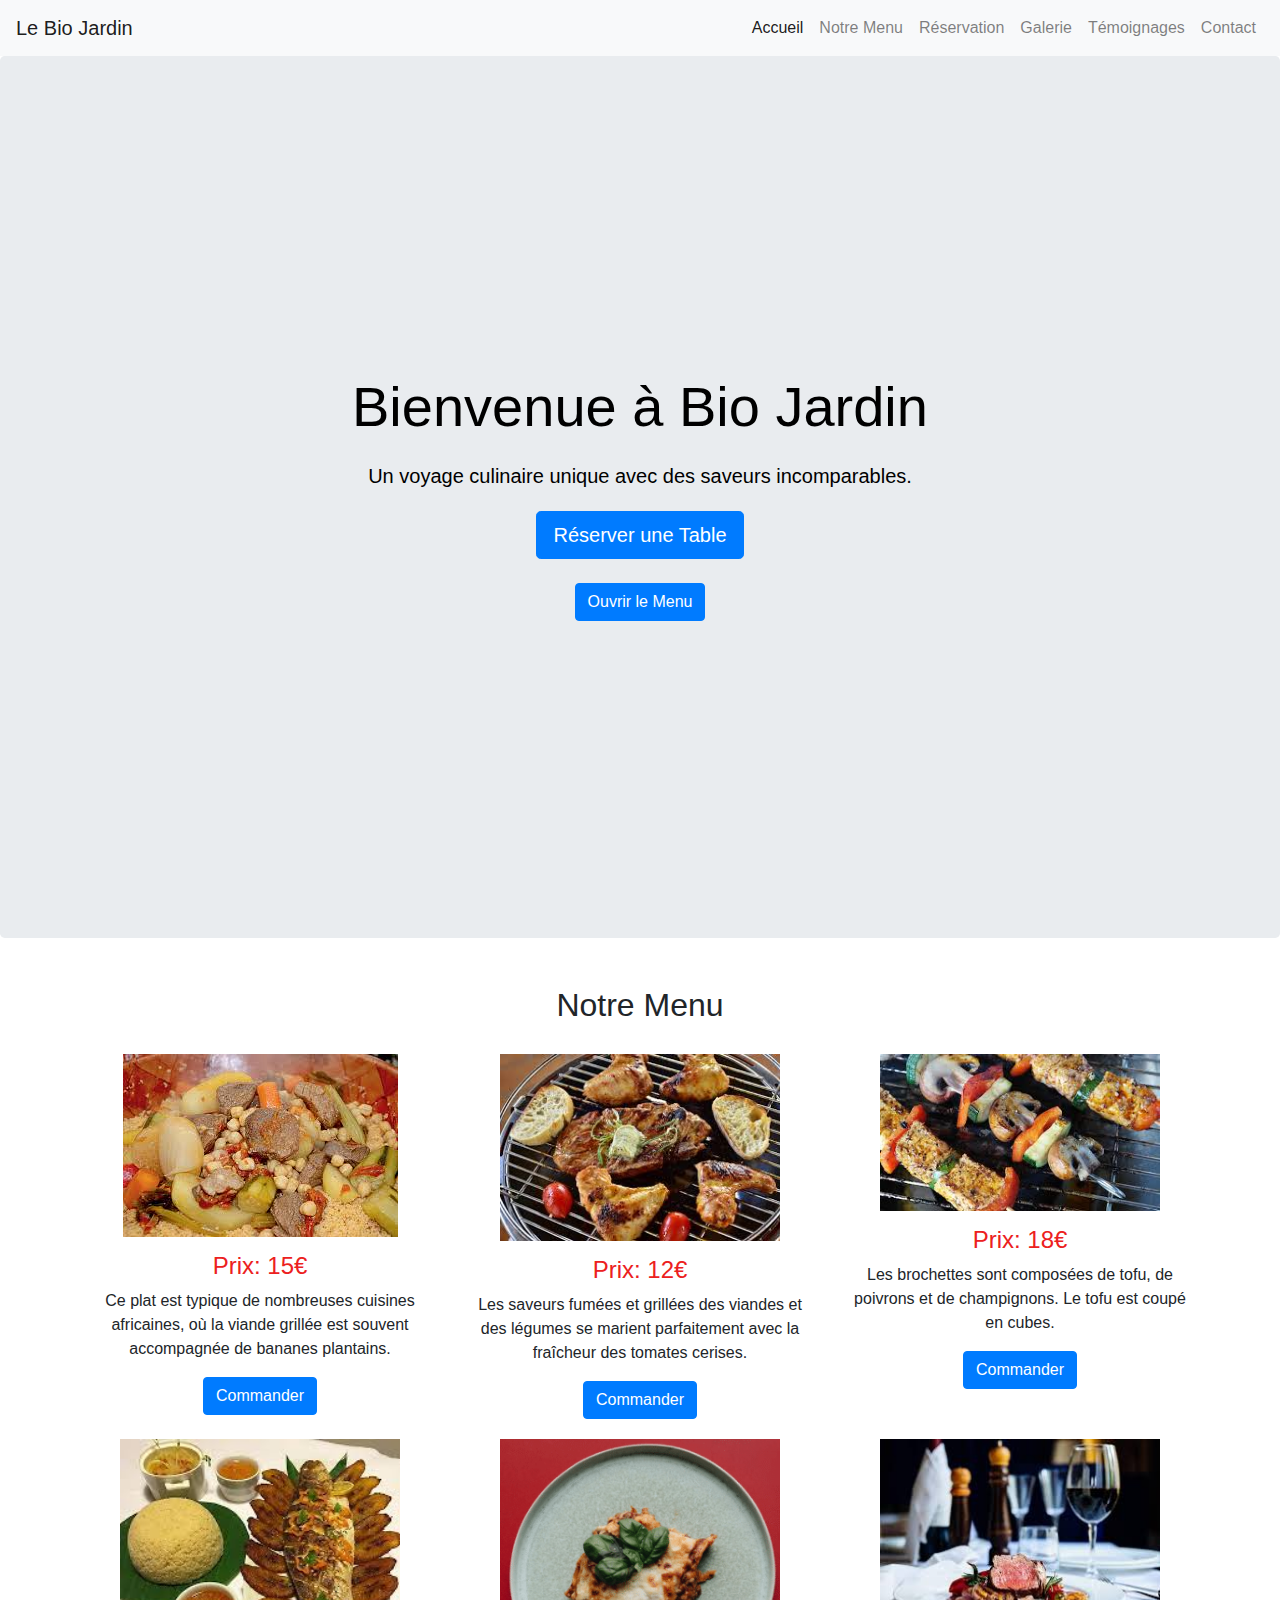
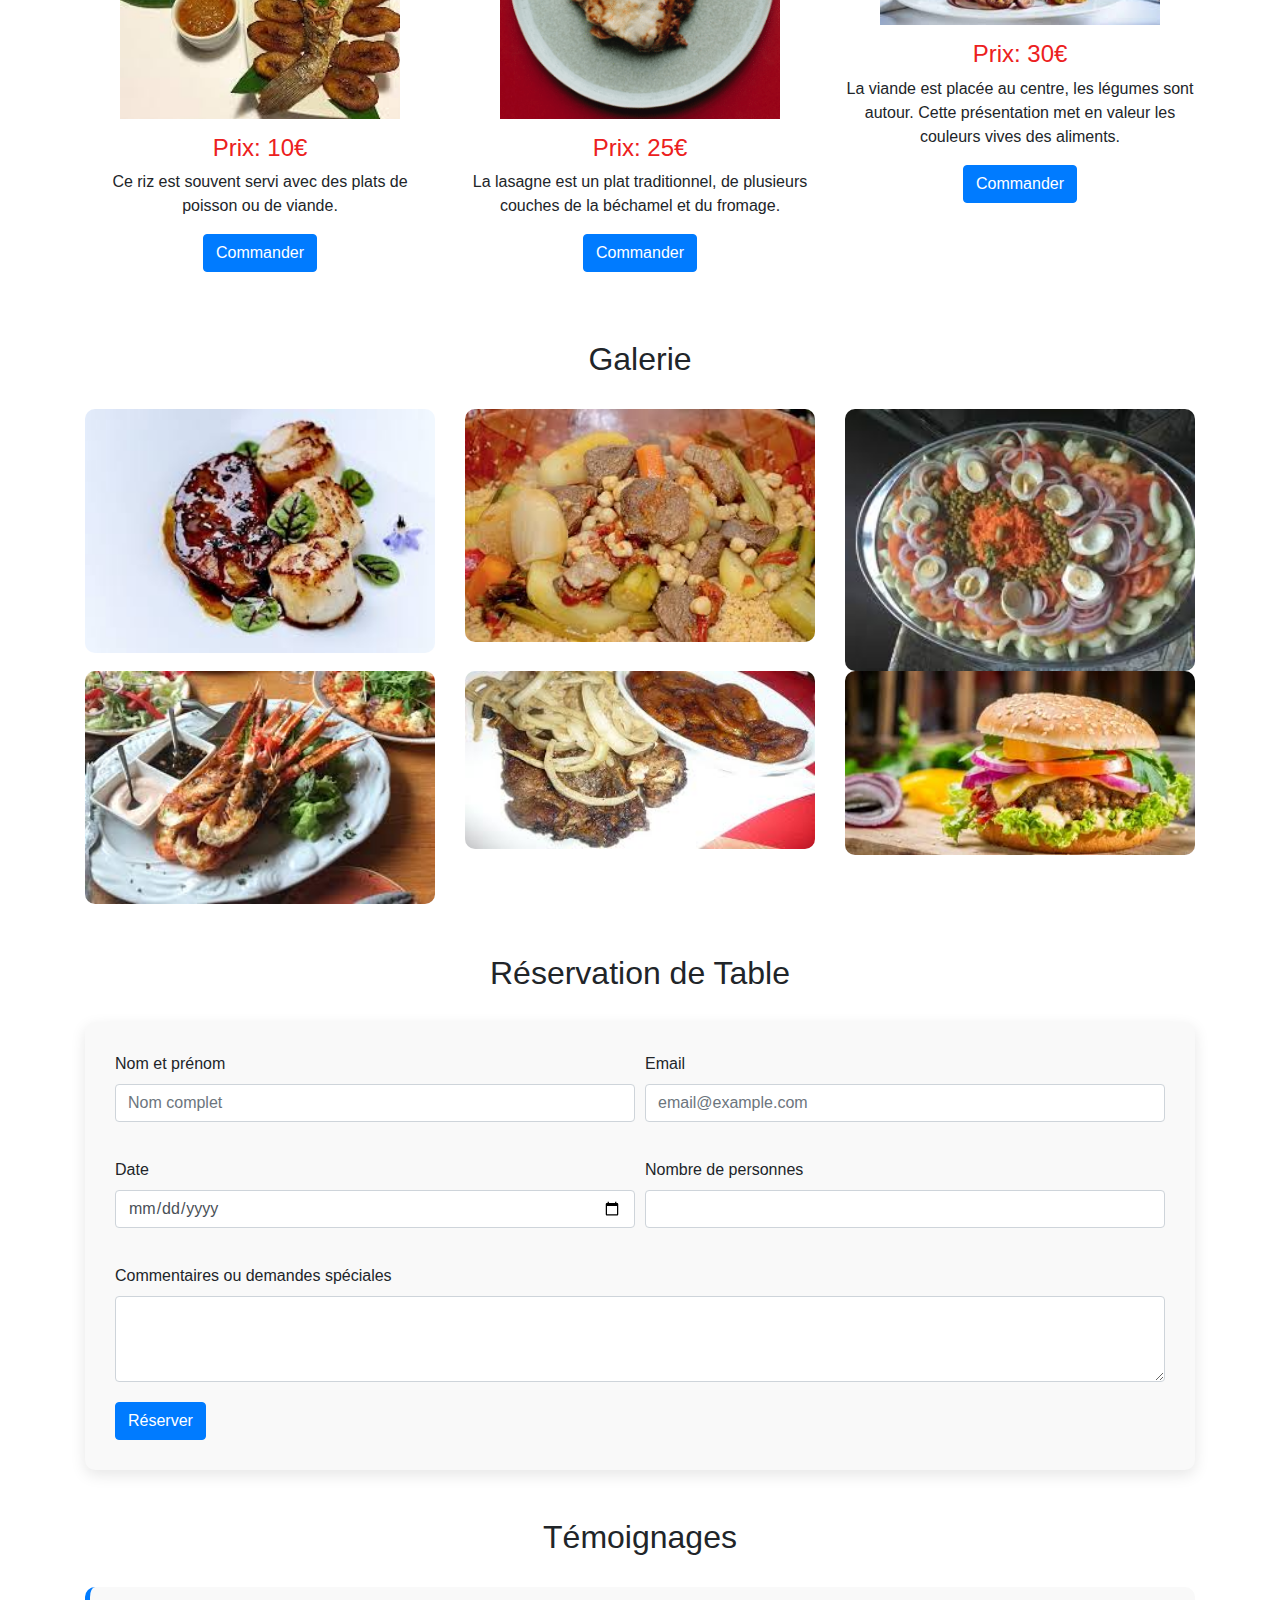
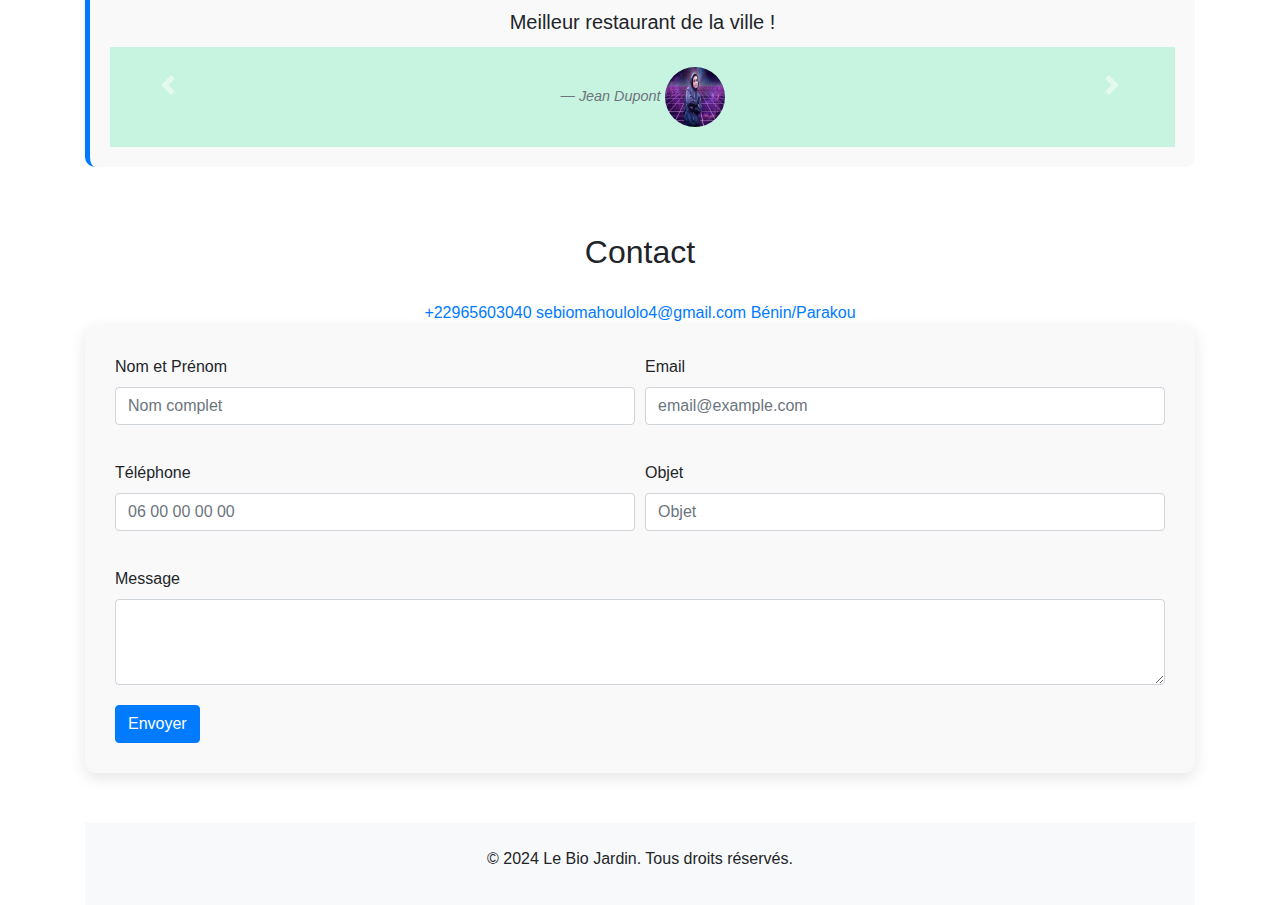
==== commit c13c2675: "Update index.html" ====
--- a/index.html
+++ b/index.html
@@ -25,9 +25,6 @@
                     <a class="nav-link" href="#menu">Notre Menu</a>
                 </li>
                 <li class="nav-item">
-                    <a class="nav-link" href="#offres">Offres Spéciales</a>
-                </li>
-                <li class="nav-item">
                     <a class="nav-link" href="#reservation">Réservation</a>
                 </li>
                 <li class="nav-item">
@@ -85,37 +82,37 @@
             <img src="images (1).jpg" class="img-fluid plat-img" alt="Plat 1">
             <h4 style="color: rgb(236, 32, 32);">Prix: 15€</h4>
             <p>Ce plat est typique de nombreuses cuisines africaines, où la viande grillée est souvent accompagnée de bananes plantains.</p>
-            <button class="btn btn-primary commander" data-plat="Plat 1" data-prix="15€" data-img="img/images (1).jpg">Commander</button>
+            <button class="btn btn-primary commander" data-plat="Plat 1" data-prix="15€" data-img="images (1).jpg">Commander</button>
         </div>
         <div class="col-md-4">
             <img src="images (2).jpg" class="img-fluid plat-img" alt="Plat 2" height="80%" width="80%">
             <h4 style="color: rgb(236, 32, 32);">Prix: 12€</h4>
             <p>Les saveurs fumées et grillées des viandes et des légumes se marient parfaitement avec la fraîcheur des tomates cerises.</p>
-            <button class="btn btn-primary commander" data-plat="Plat 2" data-prix="12€" data-img="img/images (2).jpg">Commander</button>
+            <button class="btn btn-primary commander" data-plat="Plat 2" data-prix="12€" data-img="images (2).jpg">Commander</button>
         </div>
         <div class="col-md-4">
             <img src="images (3).jpg" class="img-fluid plat-img" alt="Plat 3" height="80%" width="80%">
             <h4 style="color: rgb(236, 32, 32);">Prix: 18€</h4>
             <p>Les brochettes sont composées de tofu, de poivrons et de champignons. Le tofu est coupé en cubes.</p>
-            <button class="btn btn-primary commander" data-plat="Plat 3" data-prix="18€" data-img="img/images (3).jpg">Commander</button>
+            <button class="btn btn-primary commander" data-plat="Plat 3" data-prix="18€" data-img="images (3).jpg">Commander</button>
         </div>
         <div class="col-md-4">
             <img src="images (7).jpg" class="img-fluid plat-img" alt="Plat 4" height="80%" width="80%">
             <h4 style="color: rgb(236, 32, 32);">Prix: 10€</h4>
             <p>Ce riz est souvent servi avec des plats de poisson ou de viande.</p>
-            <button class="btn btn-primary commander" data-plat="Plat 4" data-prix="10€" data-img="img/images (7).jpg">Commander</button>
+            <button class="btn btn-primary commander" data-plat="Plat 4" data-prix="10€" data-img="images (7).jpg">Commander</button>
         </div>
         <div class="col-md-4">
             <img src="plat-du-jour-restaurant-idee-lasagne-300x300.png" class="img-fluid plat-img" alt="Plat 5" height="80%" width="80%">
             <h4 style="color: rgb(236, 32, 32);">Prix: 25€</h4>
             <p>La lasagne est un plat traditionnel, de plusieurs couches de la béchamel et du fromage.</p>
-            <button class="btn btn-primary commander" data-plat="Plat 5" data-prix="25€" data-img="img/plat-du-jour-restaurant-idee-lasagne-300x300.png">Commander</button>
+            <button class="btn btn-primary commander" data-plat="Plat 5" data-prix="25€" data-img="plat-du-jour-restaurant-idee-lasagne-300x300.png">Commander</button>
         </div>
         <div class="col-md-4">
             <img src="plat1.jpg" class="img-fluid plat-img" alt="Plat 6" height="80%" width="80%">
             <h4 style="color: rgb(236, 32, 32);">Prix: 30€</h4>
             <p>La viande est placée au centre, les légumes sont autour. Cette présentation met en valeur les couleurs vives des aliments.</p>
-            <button class="btn btn-primary commander" data-plat="Plat 6" data-prix="30€" data-img="img/plat1.jpg">Commander</button>
+            <button class="btn btn-primary commander" data-plat="Plat 6" data-prix="30€" data-img="plat1.jpg">Commander</button>
         </div>
     </div>
 </section>
@@ -240,8 +237,8 @@
             // Message de confirmation avec bouton "Fermer"
             var messageReservation = `
                 <div id="confirmationMessage" style="text-align: center;" >
-                    <h3 style="color: green;">Bienvenue ${nom} !</h3>
-                    <h3 style="color: green;">à Bio Jardin!</h3>
+                    <h3 style="color: green;">Bienvenue ${nom} </h3>
+                    <h3 style="color: green;">à Bio Jardin.</h3>
                     <p style="color: green; font-size: 20px;">Votre réservation est confirmée.</p>
                     <strong style="color: red;">Votre table numéro est : ${numeroTable}</strong></p>
                     <button id="closeBtn" class="btn btn-secondary mt-3">Fermer</button>
@@ -351,7 +348,7 @@
         </form>
       <section id="contact" class="container mt-5">
         <div class="alert alert-success alert-dismissible fade show d-none" role="alert">
-          <strong>Succès!</strong> Votre message a été bien envoyé, merci pour votre intérêt. <span id="success-object"></span>.
+          <strong>Succès!</strong> Votre message a été bien envoyé, merci pour votre intérêt <span id="success-object"></span>.
           <button type="button" class="close" data-dismiss="alert" aria-label="Close">
             <span aria-hidden="true">&times;</span>
           </button>
